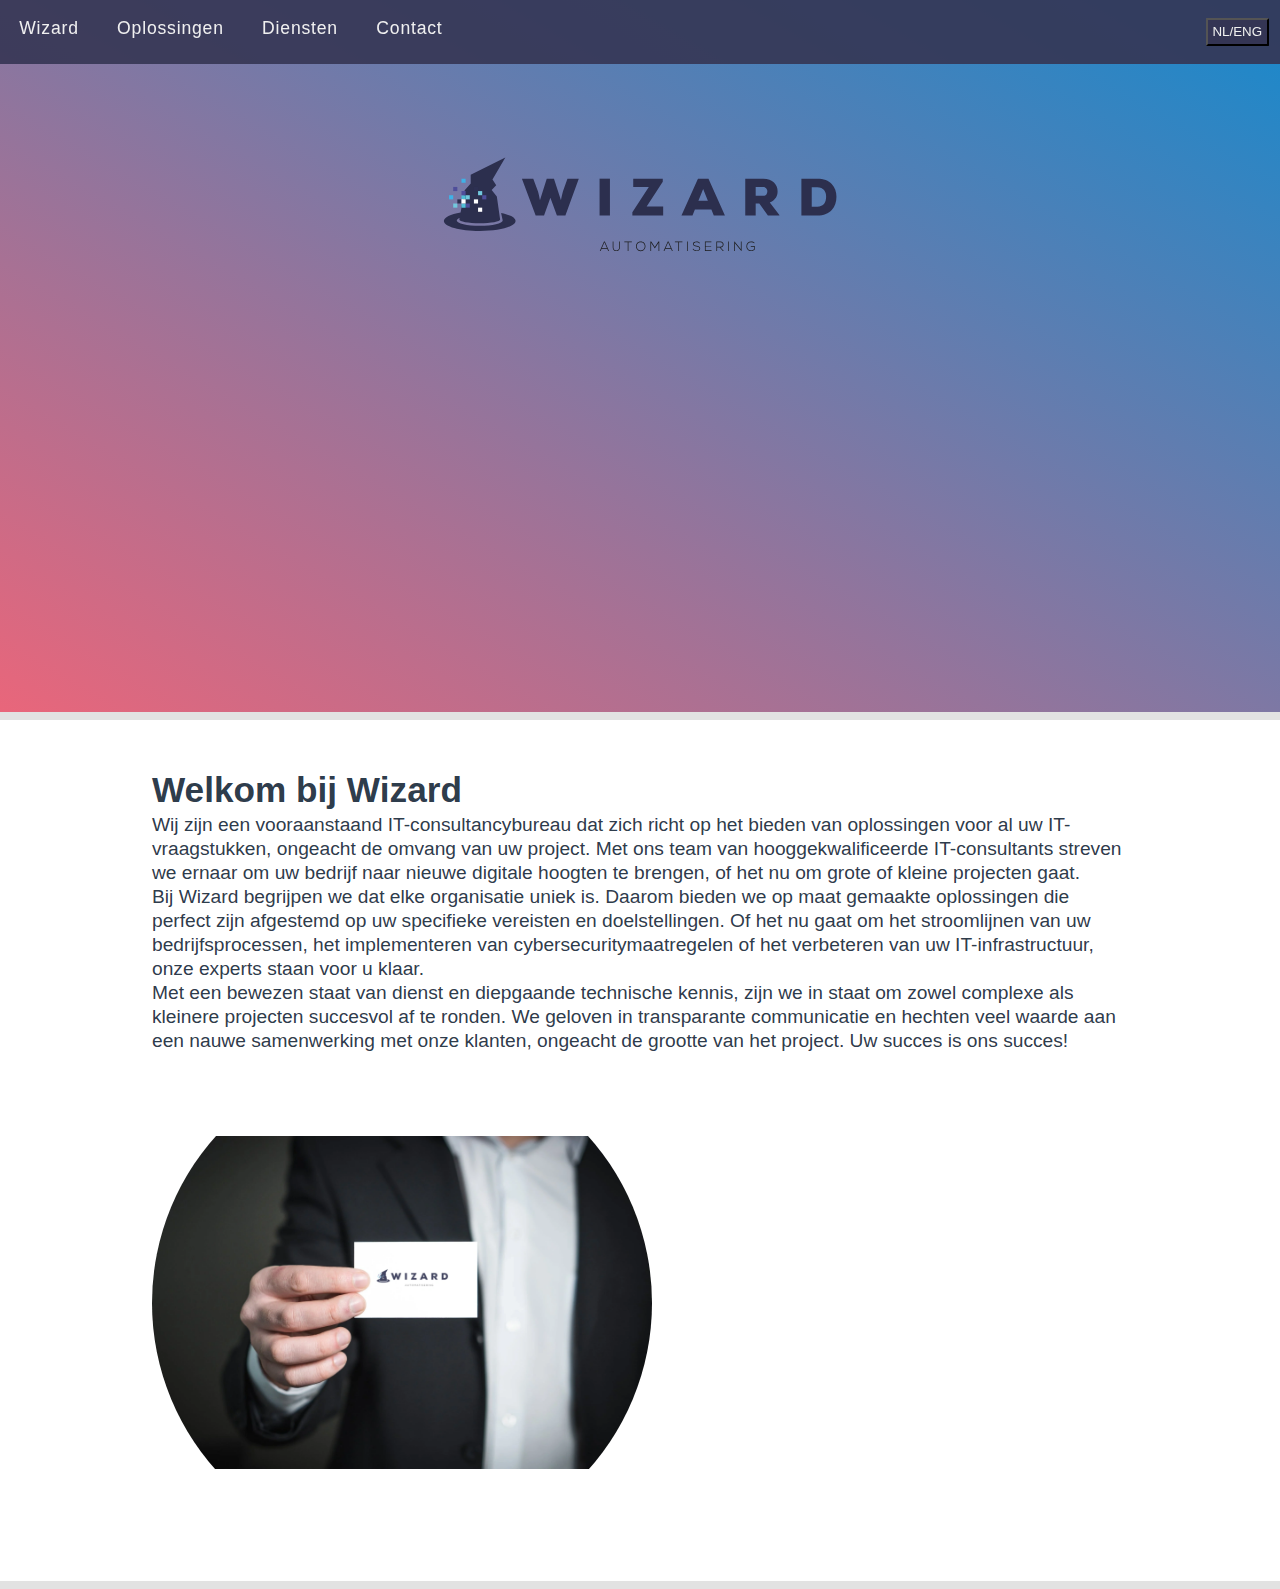
==== index.html @ e083d54c "hide contact form on submit" ====
<!DOCTYPE html>
<html lang="en">
  <head>
    <meta charset="UTF-8">
    <meta name="viewport" content="width=device-width, initial-scale=1.0, viewport-fit=cover"> 
    <meta http-equiv="X-UA-Compatible" content="ie=edge">
    <title>Wizard</title>
  	<link rel="icon" type="image/x-icon" href="/img/WIZARD-ICON.png">
    <link rel="stylesheet" href="css/style.css">
    <script src="js/main.js"></script> 
  </head>
  <body>
  <nav  class="navbar">
    <ul>
      <li><a aria-label="Home page" class="navbar__item" href="index.html">Wizard</a><div class="dot"></div></li>
      <li><a aria-label="Wat voor oplossingen" class="navbar__item" href="pages/oplossingen.html">Oplossingen</a><div class="dot"></div></li>
      <li><a aria-label="Leer over onze diensten" class="navbar__item" href="pages/diensten.html">Diensten</a><div class="dot"></div></li>
      <li><a aria-label="neem contact op" class="navbar__item contact__button">Contact</a><div class="dot"></div></li>

      <li class="float-right"><button id="changeLanguage" tabindex=0 aria-label="Change language" class="navbar__button" role="interaction" onclick="changeLanguage()" title="Language toggle">NL/ENG</button></li>
    </ul>
  </nav>
  <section class="section--banner">
    <figure class="main-logo">
      <img src="img/WIZARD-LOGO-LAAG.svg" alt="Wizard logo">
    </figure>
  </section>
  <section class="section--article">
    <article>
      <h1>Welkom bij Wizard</h1>
      <p>Wij zijn een vooraanstaand IT-consultancybureau dat zich richt op het bieden van oplossingen voor al uw IT-vraagstukken, ongeacht de omvang van uw project. Met ons team van hooggekwalificeerde IT-consultants streven we ernaar om uw bedrijf naar nieuwe digitale hoogten te brengen, of het nu om grote of kleine projecten gaat.</p>
      <p>Bij Wizard begrijpen we dat elke organisatie uniek is. Daarom bieden we op maat gemaakte oplossingen die perfect zijn afgestemd op uw specifieke vereisten en doelstellingen. Of het nu gaat om het stroomlijnen van uw bedrijfsprocessen, het implementeren van  cybersecuritymaatregelen of het verbeteren van uw IT-infrastructuur, onze experts staan voor u klaar.</p>
      <p>Met een bewezen staat van dienst en diepgaande technische kennis, zijn we in staat om zowel complexe als kleinere projecten succesvol af te ronden. We geloven in transparante communicatie en hechten veel waarde aan een nauwe samenwerking met onze klanten, ongeacht de grootte van het project. Uw succes is ons succes!
      </p>
      <figure class="article-img">
        <img src="img/WIZARD-CARD.webp" alt="Wizard buisyness card">
      </figure>
    </article>
  </section>
  <div class="contact-container">
    <button class="contact-close-button"onclick="hideContact()">X</button>
    <form id="contact-form" >
      <label for="name">Naam</label>
      <input type="text" id="name" name="name" placeholder="Uw naam...">
  
      <label for="email">Email</label>
      <input type="email" id="email" name="email" placeholder="Uw e-mailadres..">
  
      <label for="subject">Vraag / Bericht</label>
      <textarea id="subject" name="subject" placeholder="Stuur ons een bericht.."></textarea>
  
      <input type="submit" value="Submit">
    </form>
  </div>
  </body>
</html>
---- css/style.css ----
* {
	font-family:'Gill Sans', 'Gill Sans MT', Calibri, 'Trebuchet MS', sans-serif;
    box-sizing: border-box;
	margin: 0;
	padding: 0;
}

html{
    font-size: 62,5%;
}

:root{
    --charcoal: rgba(53, 53, 53, 1);
    --dark-blue: rgba(53, 53, 83, 0.9);
    --button: rgba(53, 53, 83, 1);
    --platinum: #F0F0F0;
    --text-color: rgba(17, 34, 51, 0.9);
	--green-blue-crayola: rgba(0, 141, 213, 1);
	--orange: rgba(228, 87, 46, 1);
	--rose: rgba(245, 100, 118, 1);
	--bg-color: rgba(226, 226, 226, 1);
}

h1{
	font-size: 2.2rem;
	font-weight: 700;
	line-height: 2.8rem;
	color: var(--text-color);
}

p{
	font-size: 1.2rem;
	font-weight: 100;
	line-height: 1.5rem;
	color: var(--text-color);
}

section{
	padding: 1.5rem 10vw 0 10vw;
	min-height: 80vh;
	border-bottom: 0.5rem solid var(--bg-color);
}

article{
	margin: 1.5rem;
}

/* Navigation */
.navbar {
	position: fixed;
	width: 100%;
	font-size: 1.1rem;
	overflow: hidden;
	background-color: var(--dark-blue);
}

.navbar .float-right {
	float: right;
}

.navbar li {
	list-style-type: none;
	margin: 1.1rem 0.7rem;
	float: left;
	transition-duration: 100ms;
}

.navbar li a {
	letter-spacing: 0.05rem;
	padding: 1.1rem 0.5rem;
	text-decoration: none;
	color: var(--platinum);
	font-weight: 400;
	cursor: pointer;
}

.navbar button{
	padding: 0.3rem;
	text-align: center;
	text-decoration: none;
	color: var(--platinum);
	background-color: var(--dark-blue);
	border-radius: 0.1em;
	position: relative;
	overflow: hidden;
	cursor: pointer;
}

.navbar	button:hover{
	color: var(--text-color);
	background-color: var(--platinum);
	transition-duration: 200ms;
}

.dot{
	padding-top: 3px;
	position: relative;
	left: calc(50% - 3px);
	pointer-events: none
}

.dot::after{
	content: "";
	width: 6px;
	height: 6px;
	background-color: var(--bg-color);
	box-shadow: 1px 1px 10px var(--platinum);
	position: absolute;
	border-radius: 50%;
	transition-duration: 100ms;
	opacity: 0;
}

.navbar li:not(:last-child):hover{
	transform: translateY(-0.2rem);
	transition-duration: 100ms;
}
.navbar li:hover > .dot::after{
	opacity: 1;
	transition-duration: 200ms;
}


/* Sections */
/* Banner */
.section--banner {
	background: linear-gradient(30.11deg, var(--orange), var(--rose), var(--green-blue-crayola), var(--platinum));
	background-size: 350% 350%;
	animation: gradient 19.88s ease infinite;
}

.main-logo img {
  display: block;
  margin-left: auto;
  margin-right: auto;
  width: 50%;
}

/* Article with logo */
.section--article{
	display: grid;
	grid-template-columns: repeat(auto-fit, minmax(350px, 1fr));
}


.article-img img{
	object-fit: contain;
	width: 500px;
	height: 500px;
	border-radius: 50%;
}

@keyframes gradient {
	0% {
		background-position: 0% 50%;
	}
	50% {
		background-position: 100% 50%;
	}
	100% {
		background-position: 0% 50%;
	}
}

/* Contact Form */
.contact-container{
	display: none;
	position: fixed;
	top: 50%;
	left: 50%;
	transform: translate(-50%, -50%);
	max-width: 25rem;
	background-color: var(--platinum);
	box-shadow: 1px 1px 5px var(--dark-blue);
}

.contact-close-button{
	float: right;
	margin: 0.3rem;
	padding: 0.6rem;
	cursor: pointer;
}

form{
	padding: 1.2rem;
}

input, textarea {
	width: 100%;
	min-height: 2.6rem;
	max-height: 10rem;
	padding: 0.6rem;
	border: 1px solid #ccc;
	border-radius: 4px;
	box-sizing: border-box;
	margin-top: 0.2rem;
	margin-bottom: 1rem;
	resize: vertical;
  }
  
  input[type=submit] {
	color: var(--platinum);
	background-color: var(--dark-blue);
	border: none;
	border-radius: 4px;
	cursor: pointer;
  }
  
  input[type=submit]:hover {
	color: var(--text-color);
	background-color: var(--bg-color);
	border: 1px solid var(--text-color);
	transition-duration: 200ms;
  }

/* Accasability */
a:focus-visible, img:focus-visible, p:focus-visible, input:focus-visible, select:focus-visible, button:focus-visible, h2:focus-visible, textarea:focus-visible{
    border: 3px solid white;
}

/* Responsive */
@media only screen and (max-width: 600px) {
	.main-logo img {
		width: 90%;
	}
}
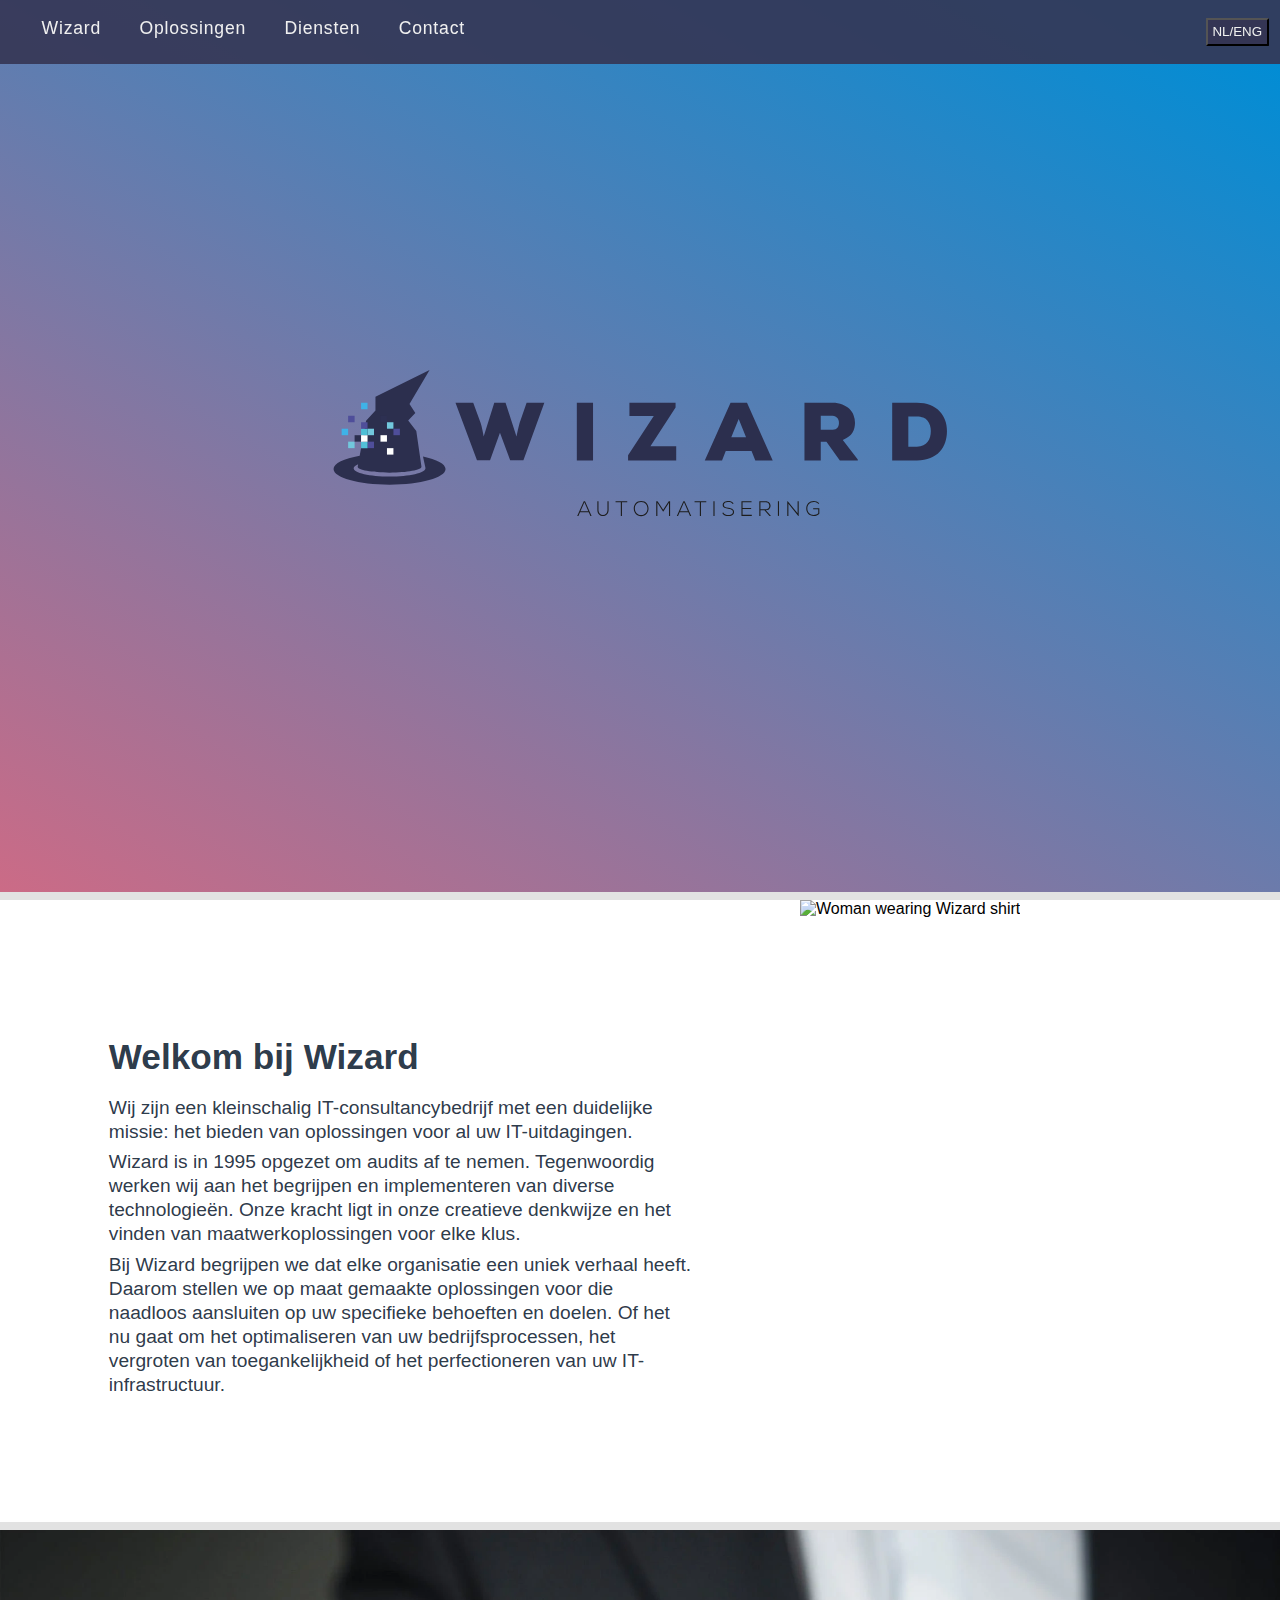
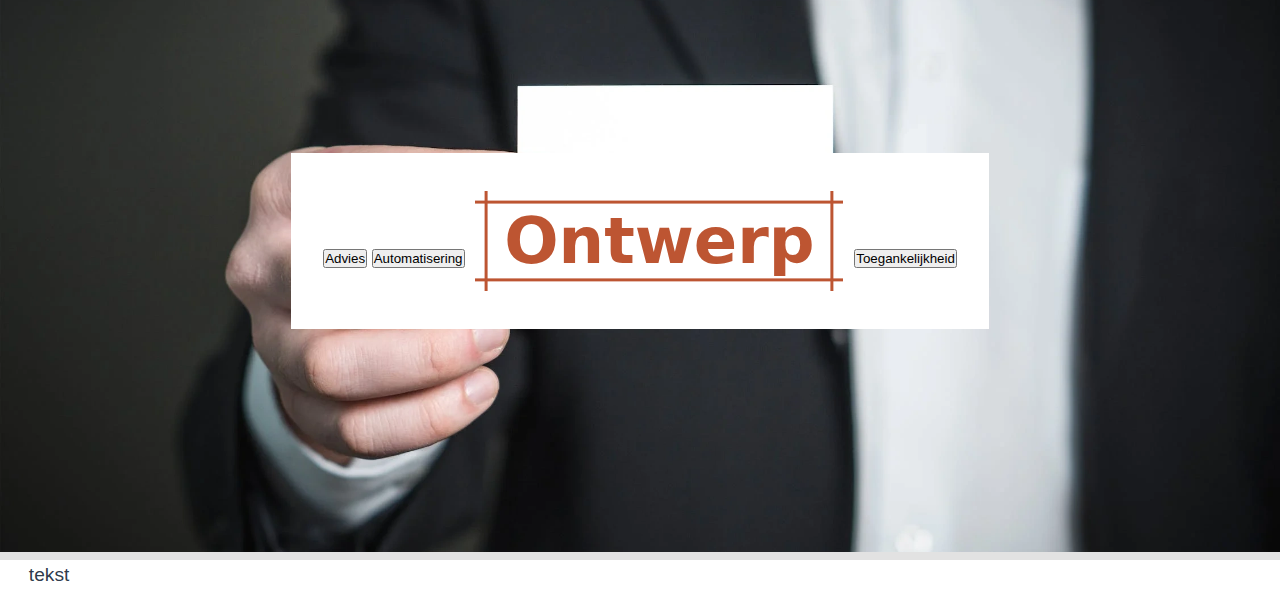
==== commit d78cb0a8: "new img, classes cleanup, css cleanup." ====
--- a/index.html
+++ b/index.html
@@ -7,11 +7,16 @@
     <title>Wizard</title>
   	<link rel="icon" type="image/x-icon" href="/img/WIZARD-ICON.png">
     <link rel="stylesheet" href="css/style.css">
+    <link rel="stylesheet" href="css/contact.css">
+    <link rel="stylesheet" href="css/navbar.css">
+    <link rel="stylesheet" href="css/buttons.css">
     <script src="js/main.js"></script> 
   </head>
   <body>
+
   <nav  class="navbar">
     <ul>
+      <li><a aria-label="Menu" class="navbar__item menu__button">Menu</a></li>
       <li><a aria-label="Home page" class="navbar__item" href="index.html">Wizard</a><div class="dot"></div></li>
       <li><a aria-label="Wat voor oplossingen" class="navbar__item" href="pages/oplossingen.html">Oplossingen</a><div class="dot"></div></li>
       <li><a aria-label="Leer over onze diensten" class="navbar__item" href="pages/diensten.html">Diensten</a><div class="dot"></div></li>
@@ -20,37 +25,52 @@
       <li class="float-right"><button id="changeLanguage" tabindex=0 aria-label="Change language" class="navbar__button" role="interaction" onclick="changeLanguage()" title="Language toggle">NL/ENG</button></li>
     </ul>
   </nav>
-  <section class="section--banner">
-    <figure class="main-logo">
+
+  <section class="section__banner">
+    <figure class="banner__logo">
       <img src="img/WIZARD-LOGO-LAAG.svg" alt="Wizard logo">
     </figure>
   </section>
-  <section class="section--article">
-    <article>
+
+  <section class="section__welcome">
+    <article id="art-1">
       <h1>Welkom bij Wizard</h1>
-      <p>Wij zijn een vooraanstaand IT-consultancybureau dat zich richt op het bieden van oplossingen voor al uw IT-vraagstukken, ongeacht de omvang van uw project. Met ons team van hooggekwalificeerde IT-consultants streven we ernaar om uw bedrijf naar nieuwe digitale hoogten te brengen, of het nu om grote of kleine projecten gaat.</p>
-      <p>Bij Wizard begrijpen we dat elke organisatie uniek is. Daarom bieden we op maat gemaakte oplossingen die perfect zijn afgestemd op uw specifieke vereisten en doelstellingen. Of het nu gaat om het stroomlijnen van uw bedrijfsprocessen, het implementeren van  cybersecuritymaatregelen of het verbeteren van uw IT-infrastructuur, onze experts staan voor u klaar.</p>
-      <p>Met een bewezen staat van dienst en diepgaande technische kennis, zijn we in staat om zowel complexe als kleinere projecten succesvol af te ronden. We geloven in transparante communicatie en hechten veel waarde aan een nauwe samenwerking met onze klanten, ongeacht de grootte van het project. Uw succes is ons succes!
-      </p>
-      <figure class="article-img">
-        <img src="img/WIZARD-CARD.webp" alt="Wizard buisyness card">
-      </figure>
+      <p>Wij zijn een kleinschalig IT-consultancybedrijf met een duidelijke missie: het bieden van oplossingen voor al uw IT-uitdagingen.</p>
+      <p> Wizard is in 1995 opgezet om audits af te nemen. Tegenwoordig werken wij aan het begrijpen en implementeren van diverse technologieën. Onze kracht ligt in onze creatieve denkwijze en het vinden van maatwerkoplossingen voor elke klus.</p>
+
+      <p>Bij Wizard begrijpen we dat elke organisatie een uniek verhaal heeft. Daarom stellen we op maat gemaakte oplossingen voor die naadloos aansluiten op uw specifieke behoeften en doelen. Of het nu gaat om het optimaliseren van uw bedrijfsprocessen, het vergroten van toegankelijkheid of het perfectioneren van uw IT-infrastructuur.</p>
     </article>
+    <figure class="article__img .float-right">
+      <img src="img/WIZARD-SHIRT.webp" alt="Woman wearing Wizard shirt">
+    </figure>
   </section>
-  <div class="contact-container">
-    <button class="contact-close-button"onclick="hideContact()">X</button>
-    <form id="contact-form" >
+
+  <section class="section__buttons">
+    <div>
+      <button>Advies</button>
+      <button>Automatisering</button>
+      <button class="button__design">Ontwerp</button>
+      <button>Toegankelijkheid</button>
+    </div>
+  </section>
+
+  <footer>
+    <p>tekst</p>
+  </footer>
+
+  <!-- popover container -->
+  <div class="contact__container">
+    <button class="button-contact-close"onclick="hideContact()">X</button>
+    <form id="contact__form" >
       <label for="name">Naam</label>
-      <input type="text" id="name" name="name" placeholder="Uw naam...">
-  
+      <input type="text" id="name" name="name" placeholder="Uw naam..">
       <label for="email">Email</label>
       <input type="email" id="email" name="email" placeholder="Uw e-mailadres..">
-  
       <label for="subject">Vraag / Bericht</label>
       <textarea id="subject" name="subject" placeholder="Stuur ons een bericht.."></textarea>
-  
       <input type="submit" value="Submit">
     </form>
   </div>
+
   </body>
 </html>
--- a/css/style.css
+++ b/css/style.css
@@ -22,6 +22,7 @@
 }
 
 h1{
+	margin: 0.8rem 1.8rem;
 	font-size: 2.2rem;
 	font-weight: 700;
 	line-height: 2.8rem;
@@ -29,6 +30,7 @@
 }
 
 p{
+	margin: 0.2rem 1.8rem;
 	font-size: 1.2rem;
 	font-weight: 100;
 	line-height: 1.5rem;
@@ -36,118 +38,68 @@
 }
 
 section{
-	padding: 1.5rem 10vw 0 10vw;
-	min-height: 80vh;
+	min-height: 70vh;
 	border-bottom: 0.5rem solid var(--bg-color);
 }
 
 article{
-	margin: 1.5rem;
+	margin: 2rem 0;
+	display: flex;
+	flex-direction: column;
+	justify-content: center;
+	min-width: 20rem;
+	max-width: 40rem;
+	margin-left: auto;
+	margin-right: auto;
 }
 
-/* Navigation */
-.navbar {
-	position: fixed;
-	width: 100%;
-	font-size: 1.1rem;
-	overflow: hidden;
-	background-color: var(--dark-blue);
-}
+/* Sections */
 
-.navbar .float-right {
-	float: right;
-}
-
-.navbar li {
-	list-style-type: none;
-	margin: 1.1rem 0.7rem;
-	float: left;
-	transition-duration: 100ms;
-}
-
-.navbar li a {
-	letter-spacing: 0.05rem;
-	padding: 1.1rem 0.5rem;
-	text-decoration: none;
-	color: var(--platinum);
-	font-weight: 400;
-	cursor: pointer;
-}
-
-.navbar button{
-	padding: 0.3rem;
-	text-align: center;
-	text-decoration: none;
-	color: var(--platinum);
-	background-color: var(--dark-blue);
-	border-radius: 0.1em;
-	position: relative;
-	overflow: hidden;
-	cursor: pointer;
-}
-
-.navbar	button:hover{
-	color: var(--text-color);
-	background-color: var(--platinum);
-	transition-duration: 200ms;
-}
-
-.dot{
-	padding-top: 3px;
-	position: relative;
-	left: calc(50% - 3px);
-	pointer-events: none
-}
-
-.dot::after{
-	content: "";
-	width: 6px;
-	height: 6px;
-	background-color: var(--bg-color);
-	box-shadow: 1px 1px 10px var(--platinum);
-	position: absolute;
-	border-radius: 50%;
-	transition-duration: 100ms;
-	opacity: 0;
-}
-
-.navbar li:not(:last-child):hover{
-	transform: translateY(-0.2rem);
-	transition-duration: 100ms;
-}
-.navbar li:hover > .dot::after{
-	opacity: 1;
-	transition-duration: 200ms;
-}
-
-
-/* Sections */
 /* Banner */
-.section--banner {
+.section__banner {
+	height: 100vh;
 	background: linear-gradient(30.11deg, var(--orange), var(--rose), var(--green-blue-crayola), var(--platinum));
 	background-size: 350% 350%;
 	animation: gradient 19.88s ease infinite;
+	display: grid;
+	place-items: center;
 }
 
-.main-logo img {
-  display: block;
-  margin-left: auto;
-  margin-right: auto;
-  width: 50%;
+.banner__logo img {
+	width: 100%;
+	max-width: 50rem;
 }
 
-/* Article with logo */
-.section--article{
-	display: grid;
-	grid-template-columns: repeat(auto-fit, minmax(350px, 1fr));
+/* Welcome article */
+.section__welcome{
+	display: flex;
+    flex-wrap: wrap;
+	justify-content: center;
 }
 
+.article__img{
+	flex: 1 1 22rem;
+	max-width: 30rem;
+}
 
-.article-img img{
-	object-fit: contain;
-	width: 500px;
-	height: 500px;
-	border-radius: 50%;
+.article__img img{
+	width: 100%;
+	height: 100%;
+}
+
+/* Buttons article */
+.section__buttons{
+	background-image: url("../img/WIZARD-CARD.webp");
+	background-position: center;
+	background-repeat: no-repeat;
+	background-size: cover;
+	display: grid;
+    place-items: center;
+}
+
+.section__buttons div{
+	padding: 2rem;
+	background-color: white;
 }
 
 @keyframes gradient {
@@ -162,65 +114,7 @@
 	}
 }
 
-/* Contact Form */
-.contact-container{
-	display: none;
-	position: fixed;
-	top: 50%;
-	left: 50%;
-	transform: translate(-50%, -50%);
-	max-width: 25rem;
-	background-color: var(--platinum);
-	box-shadow: 1px 1px 5px var(--dark-blue);
-}
-
-.contact-close-button{
-	float: right;
-	margin: 0.3rem;
-	padding: 0.6rem;
-	cursor: pointer;
-}
-
-form{
-	padding: 1.2rem;
-}
-
-input, textarea {
-	width: 100%;
-	min-height: 2.6rem;
-	max-height: 10rem;
-	padding: 0.6rem;
-	border: 1px solid #ccc;
-	border-radius: 4px;
-	box-sizing: border-box;
-	margin-top: 0.2rem;
-	margin-bottom: 1rem;
-	resize: vertical;
-  }
-  
-  input[type=submit] {
-	color: var(--platinum);
-	background-color: var(--dark-blue);
-	border: none;
-	border-radius: 4px;
-	cursor: pointer;
-  }
-  
-  input[type=submit]:hover {
-	color: var(--text-color);
-	background-color: var(--bg-color);
-	border: 1px solid var(--text-color);
-	transition-duration: 200ms;
-  }
-
 /* Accasability */
 a:focus-visible, img:focus-visible, p:focus-visible, input:focus-visible, select:focus-visible, button:focus-visible, h2:focus-visible, textarea:focus-visible{
     border: 3px solid white;
-}
-
-/* Responsive */
-@media only screen and (max-width: 600px) {
-	.main-logo img {
-		width: 90%;
-	}
 }--- a/css/contact.css
+++ b/css/contact.css
@@ -0,0 +1,51 @@
+/* Contact Form */
+.contact__container{
+	display: none;
+	position: fixed;
+	top: 50%;
+	left: 50%;
+	transform: translate(-50%, -50%);
+    width: 100%;
+	max-width: 25rem;
+	background-color: var(--platinum);
+	box-shadow: 1px 1px 5px var(--dark-blue);
+}
+
+.button-contact-close{
+	float: right;
+	margin: 0.3rem;
+	padding: 0.6rem;
+	cursor: pointer;
+}
+
+form{
+	padding: 1.2rem;
+}
+
+input, textarea {
+	width: 100%;
+	min-height: 2.6rem;
+	max-height: 10rem;
+	padding: 0.6rem;
+	border: 1px solid #ccc;
+	border-radius: 4px;
+	box-sizing: border-box;
+	margin-top: 0.2rem;
+	margin-bottom: 1rem;
+	resize: vertical;
+  }
+  
+  input[type=submit] {
+	color: var(--platinum);
+	background-color: var(--dark-blue);
+	border: none;
+	border-radius: 4px;
+	cursor: pointer;
+  }
+  
+  input[type=submit]:hover {
+	color: var(--text-color);
+	background-color: var(--bg-color);
+	border: 1px solid var(--text-color);
+	transition-duration: 200ms;
+  }--- a/css/navbar.css
+++ b/css/navbar.css
@@ -0,0 +1,77 @@
+.navbar {
+	position: fixed;
+	width: 100%;
+	font-size: 1.1rem;
+	overflow: hidden;
+	background-color: var(--dark-blue);
+}
+
+.navbar .float-right {
+	float: right;
+}
+
+.navbar li {
+	list-style-type: none;
+	margin: 1.1rem 0.7rem;
+	float: left;
+	transition-duration: 100ms;
+}
+
+.navbar li a {
+	letter-spacing: 0.05rem;
+	padding: 1.1rem 0.5rem;
+	text-decoration: none;
+	color: var(--platinum);
+	font-weight: 400;
+	cursor: pointer;
+}
+
+.navbar .menu__button{
+    display: none;
+}
+
+.navbar button{
+	padding: 0.3rem;
+	text-align: center;
+	text-decoration: none;
+	color: var(--platinum);
+	background-color: var(--dark-blue);
+	border-radius: 0.1em;
+	position: relative;
+	overflow: hidden;
+	cursor: pointer;
+}
+
+.navbar	button:hover{
+	color: var(--text-color);
+	background-color: var(--platinum);
+	transition-duration: 200ms;
+}
+
+.dot{
+	padding-top: 3px;
+	position: relative;
+	left: calc(50% - 3px);
+	pointer-events: none
+}
+
+.dot::after{
+	content: "";
+	width: 6px;
+	height: 6px;
+	background-color: var(--bg-color);
+	box-shadow: 1px 1px 10px var(--platinum);
+	position: absolute;
+	border-radius: 50%;
+	transition-duration: 100ms;
+	opacity: 0;
+}
+
+.navbar li:not(:last-child):hover{
+	transform: translateY(-0.2rem);
+	transition-duration: 100ms;
+}
+.navbar li:hover > .dot::after{
+	opacity: 1;
+	transition-duration: 200ms;
+}--- a/css/buttons.css
+++ b/css/buttons.css
@@ -0,0 +1,35 @@
+.button__design {
+    --b: 3px;   /* border thickness */
+    --s: .15em; /* size of the corner */
+    --c: #BD5532;
+    padding: calc(.05em + var(--s)) calc(.3em + var(--s));
+    color: var(--c);
+    --_p: var(--s);
+    background:
+      conic-gradient(from 90deg at var(--b) var(--b),#0000 90deg,var(--c) 0)
+      var(--_p) var(--_p)/calc(100% - var(--b) - 2*var(--_p)) calc(100% - var(--b) - 2*var(--_p));
+    transition: .3s linear, color 0s, background-color 0s;
+    outline: var(--b) solid #0000;
+    outline-offset: .2em;
+    background-color: white;
+  }
+  
+.button__design:hover, .button__design:focus-visible{
+    --_p: 0px;
+    outline-color: var(--c);
+    outline-offset: .05em;
+}
+
+.button__design:active {
+    background: var(--c);
+    color: #fff;
+}
+
+.button__design {
+    font-family: system-ui, sans-serif;
+    font-weight: bold;
+    font-size: 4rem;
+    cursor: pointer;
+    border: none;
+    margin: .1em;
+  }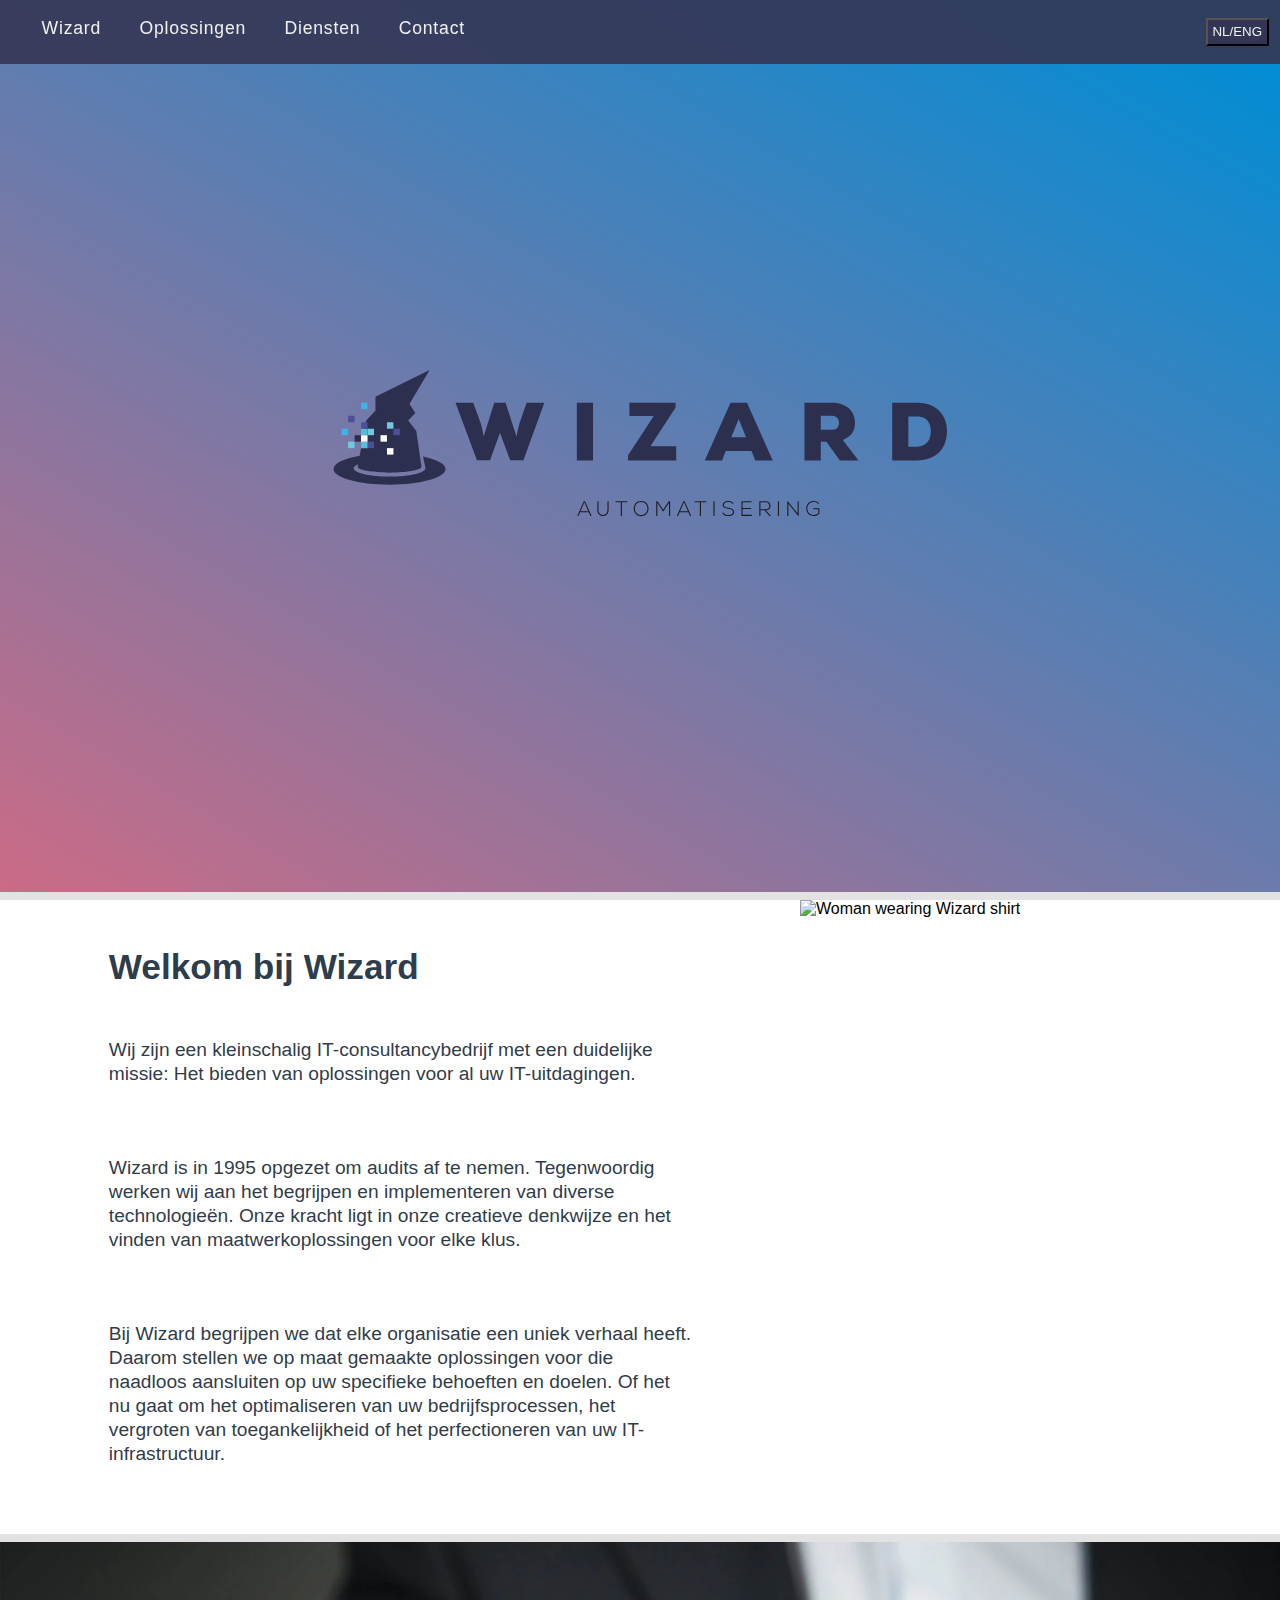
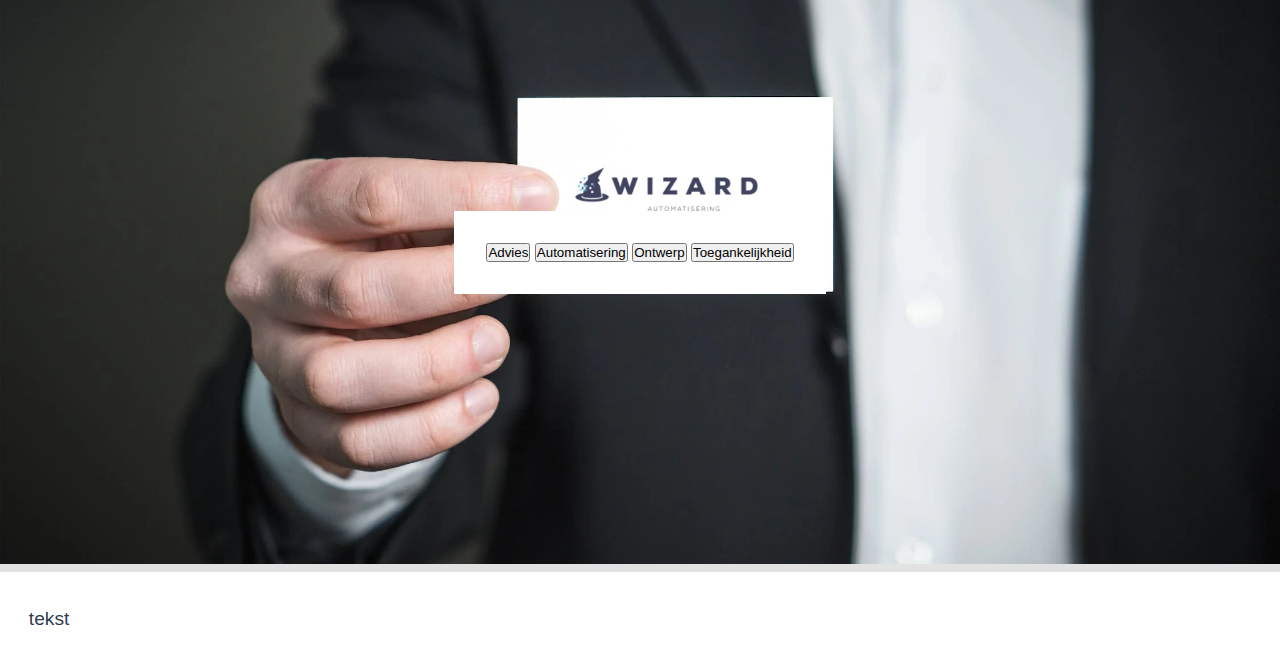
==== commit 9e14b1df: "Language toggle now works!!" ====
--- a/index.html
+++ b/index.html
@@ -1,5 +1,5 @@
 <!DOCTYPE html>
-<html lang="en">
+<html lang="nl">
   <head>
     <meta charset="UTF-8">
     <meta name="viewport" content="width=device-width, initial-scale=1.0, viewport-fit=cover"> 
@@ -9,20 +9,19 @@
     <link rel="stylesheet" href="css/style.css">
     <link rel="stylesheet" href="css/contact.css">
     <link rel="stylesheet" href="css/navbar.css">
-    <link rel="stylesheet" href="css/buttons.css">
     <script src="js/main.js"></script> 
   </head>
   <body>
 
   <nav  class="navbar">
     <ul>
-      <li><a aria-label="Menu" class="navbar__item menu__button">Menu</a></li>
-      <li><a aria-label="Home page" class="navbar__item" href="index.html">Wizard</a><div class="dot"></div></li>
+      <li><a aria-label="Menu" class="menu__button">Menu</a></li>
+      <li><a aria-label="Home page" href="index.html">Wizard</a><div class="dot"></div></li>
       <li><a aria-label="Wat voor oplossingen" class="navbar__item" href="pages/oplossingen.html">Oplossingen</a><div class="dot"></div></li>
       <li><a aria-label="Leer over onze diensten" class="navbar__item" href="pages/diensten.html">Diensten</a><div class="dot"></div></li>
       <li><a aria-label="neem contact op" class="navbar__item contact__button">Contact</a><div class="dot"></div></li>
 
-      <li class="float-right"><button id="changeLanguage" tabindex=0 aria-label="Change language" class="navbar__button" role="interaction" onclick="changeLanguage()" title="Language toggle">NL/ENG</button></li>
+      <li class="float-right"><button id="changeLanguage" tabindex=0 aria-label="Change language" class="navbar__item navbar__button" role="interaction" onclick="toggleLanguage()" title="Language toggle">NL/ENG</button></li>
     </ul>
   </nav>
 
@@ -33,11 +32,10 @@
   </section>
 
   <section class="section__welcome">
-    <article id="art-1">
+    <article class="article__item" id="art1">
       <h1>Welkom bij Wizard</h1>
-      <p>Wij zijn een kleinschalig IT-consultancybedrijf met een duidelijke missie: het bieden van oplossingen voor al uw IT-uitdagingen.</p>
+      <p>Wij zijn een kleinschalig IT-consultancybedrijf met een duidelijke missie: Het bieden van oplossingen voor al uw IT-uitdagingen.</p>
       <p> Wizard is in 1995 opgezet om audits af te nemen. Tegenwoordig werken wij aan het begrijpen en implementeren van diverse technologieën. Onze kracht ligt in onze creatieve denkwijze en het vinden van maatwerkoplossingen voor elke klus.</p>
-
       <p>Bij Wizard begrijpen we dat elke organisatie een uniek verhaal heeft. Daarom stellen we op maat gemaakte oplossingen voor die naadloos aansluiten op uw specifieke behoeften en doelen. Of het nu gaat om het optimaliseren van uw bedrijfsprocessen, het vergroten van toegankelijkheid of het perfectioneren van uw IT-infrastructuur.</p>
     </article>
     <figure class="article__img .float-right">
@@ -47,10 +45,10 @@
 
   <section class="section__buttons">
     <div>
-      <button>Advies</button>
-      <button>Automatisering</button>
-      <button class="button__design">Ontwerp</button>
-      <button>Toegankelijkheid</button>
+      <button aria-label="Contact about advice" class="button__example">Advies</button>
+      <button aria-label="Contact about automatisering" class="button__example">Automatisering</button>
+      <button aria-label="Contact about design" class="button__example">Ontwerp</button>
+      <button aria-label="Contact about accessibility" class="button__example">Toegankelijkheid</button>
     </div>
   </section>
 
@@ -62,12 +60,12 @@
   <div class="contact__container">
     <button class="button-contact-close"onclick="hideContact()">X</button>
     <form id="contact__form" >
-      <label for="name">Naam</label>
-      <input type="text" id="name" name="name" placeholder="Uw naam..">
-      <label for="email">Email</label>
-      <input type="email" id="email" name="email" placeholder="Uw e-mailadres..">
-      <label for="subject">Vraag / Bericht</label>
-      <textarea id="subject" name="subject" placeholder="Stuur ons een bericht.."></textarea>
+      <label class="contact__item" for="name">Naam</label>
+      <input class="contact__item" type="text" id="name" name="name" placeholder="Uw naam..">
+      <label class="contact__item" for="email">Email</label>
+      <input class="contact__item" type="email" id="email" name="email" placeholder="Uw e-mailadres..">
+      <label class="contact__item" for="subject">Vraag / Bericht</label>
+      <textarea class="contact__item" id="subject" name="subject" placeholder="Stuur ons een bericht.."></textarea>
       <input type="submit" value="Submit">
     </form>
   </div>
--- a/css/style.css
+++ b/css/style.css
@@ -30,7 +30,7 @@
 }
 
 p{
-	margin: 0.2rem 1.8rem;
+	margin: 2.2rem 1.8rem;
 	font-size: 1.2rem;
 	font-weight: 100;
 	line-height: 1.5rem;
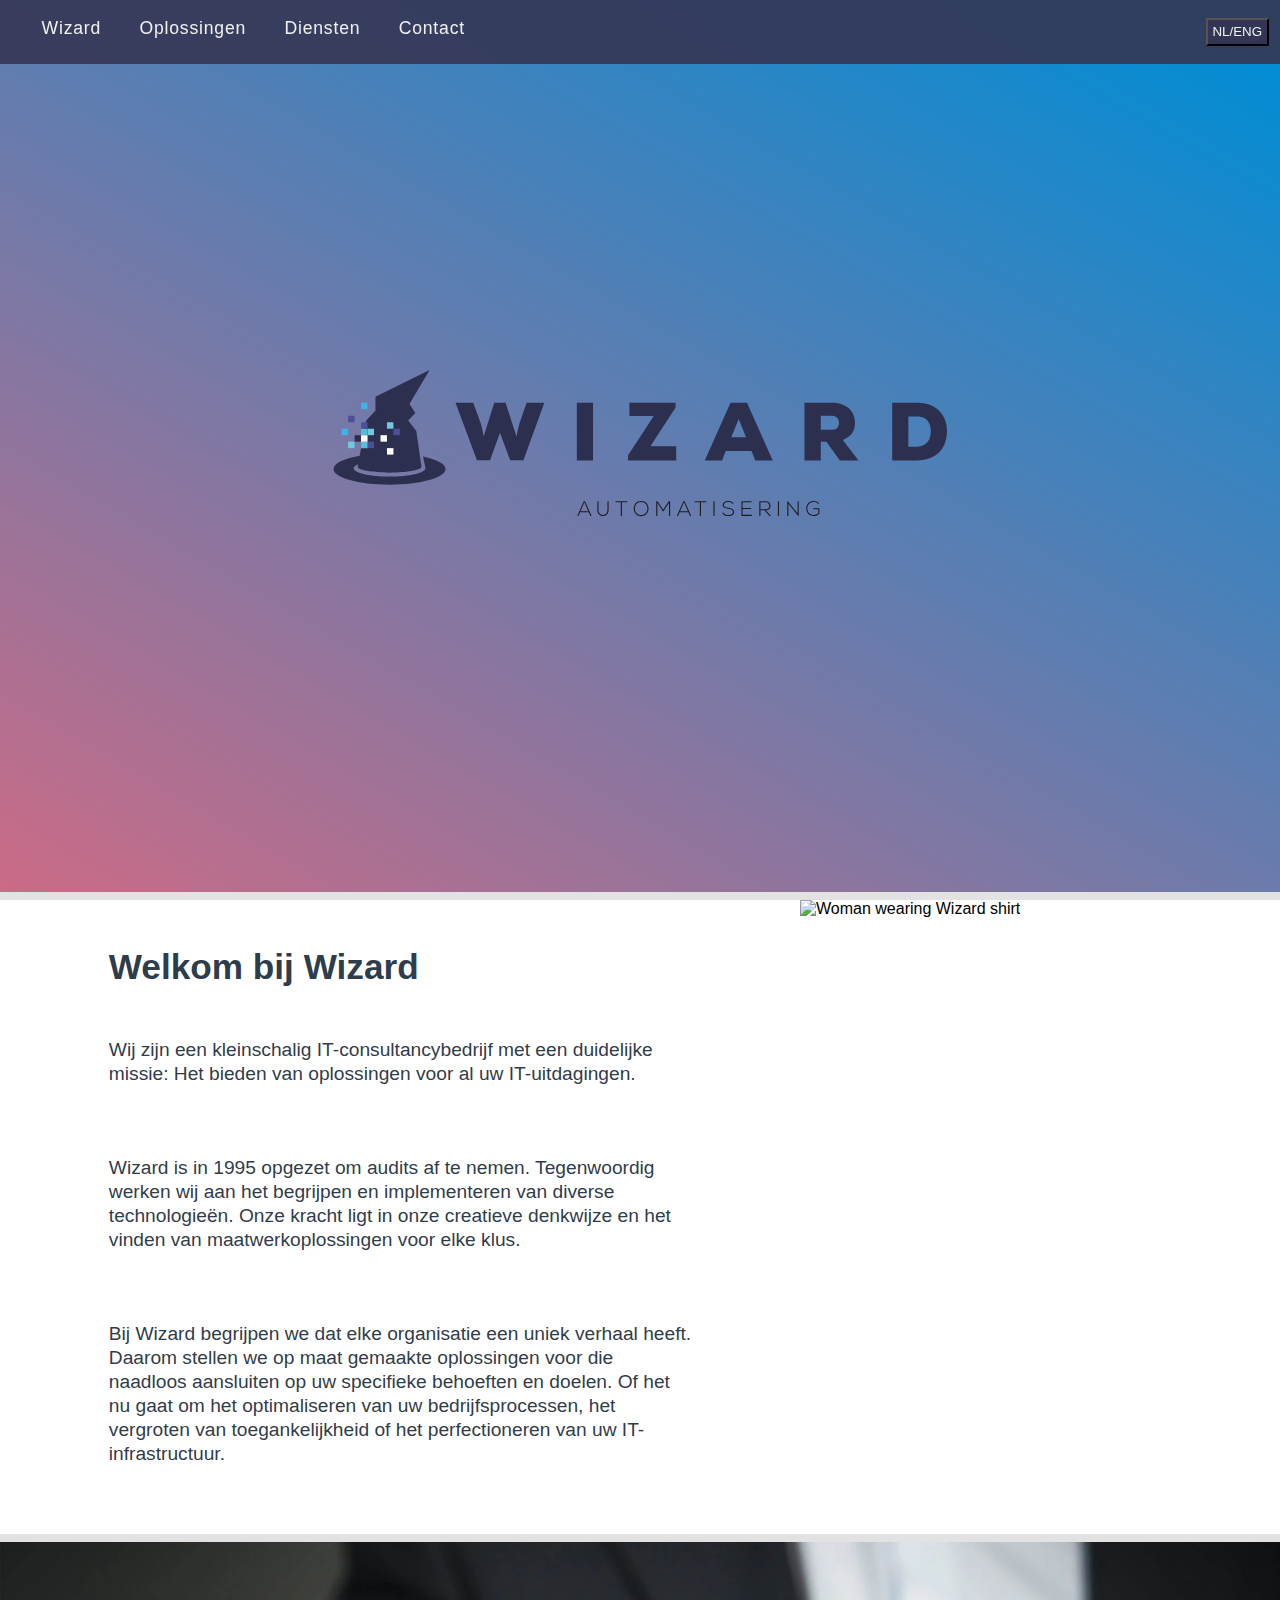
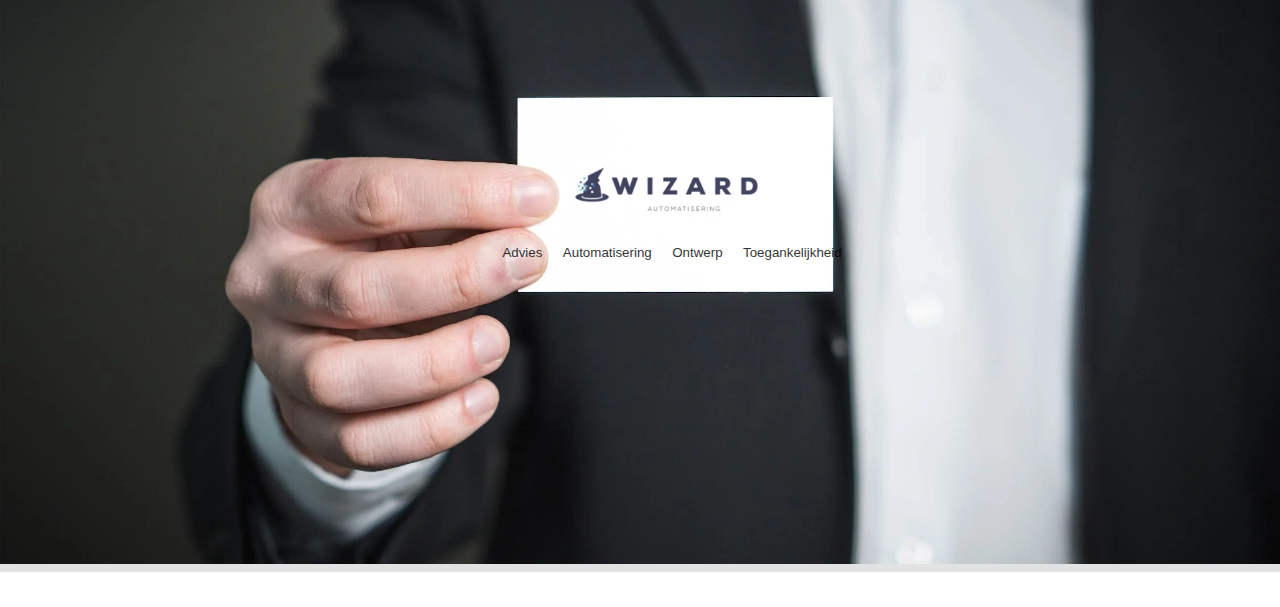
==== commit f54cc2b8: "hotfixes" ====
--- a/index.html
+++ b/index.html
@@ -21,7 +21,7 @@
       <li><a aria-label="Leer over onze diensten" class="navbar__item" href="pages/diensten.html">Diensten</a><div class="dot"></div></li>
       <li><a aria-label="neem contact op" class="navbar__item contact__button">Contact</a><div class="dot"></div></li>
 
-      <li class="float-right"><button id="changeLanguage" tabindex=0 aria-label="Change language" class="navbar__item navbar__button" role="interaction" onclick="toggleLanguage()" title="Language toggle">NL/ENG</button></li>
+      <li class="float-right"><button id="toggleLanguage" tabindex=0 aria-label="Change language" class="navbar__item navbar__button" role="interaction" onclick="toggleLanguage()" title="Language toggle">NL/ENG</button></li>
     </ul>
   </nav>
 
@@ -53,7 +53,7 @@
   </section>
 
   <footer>
-    <p>tekst</p>
+    <p></p>
   </footer>
 
   <!-- popover container -->
--- a/css/style.css
+++ b/css/style.css
@@ -98,8 +98,19 @@
 }
 
 .section__buttons div{
+	margin-left: 4rem;
 	padding: 2rem;
-	background-color: white;
+}
+
+.section__buttons button{
+	padding: 0.5rem;
+	border: none;
+	background-color: rgba(0, 0, 0, 0);
+	opacity: 0.8;
+}
+.section__buttons button:hover{
+	background-color: rgba(0, 0, 0, 0);
+	cursor: pointer;
 }
 
 @keyframes gradient {
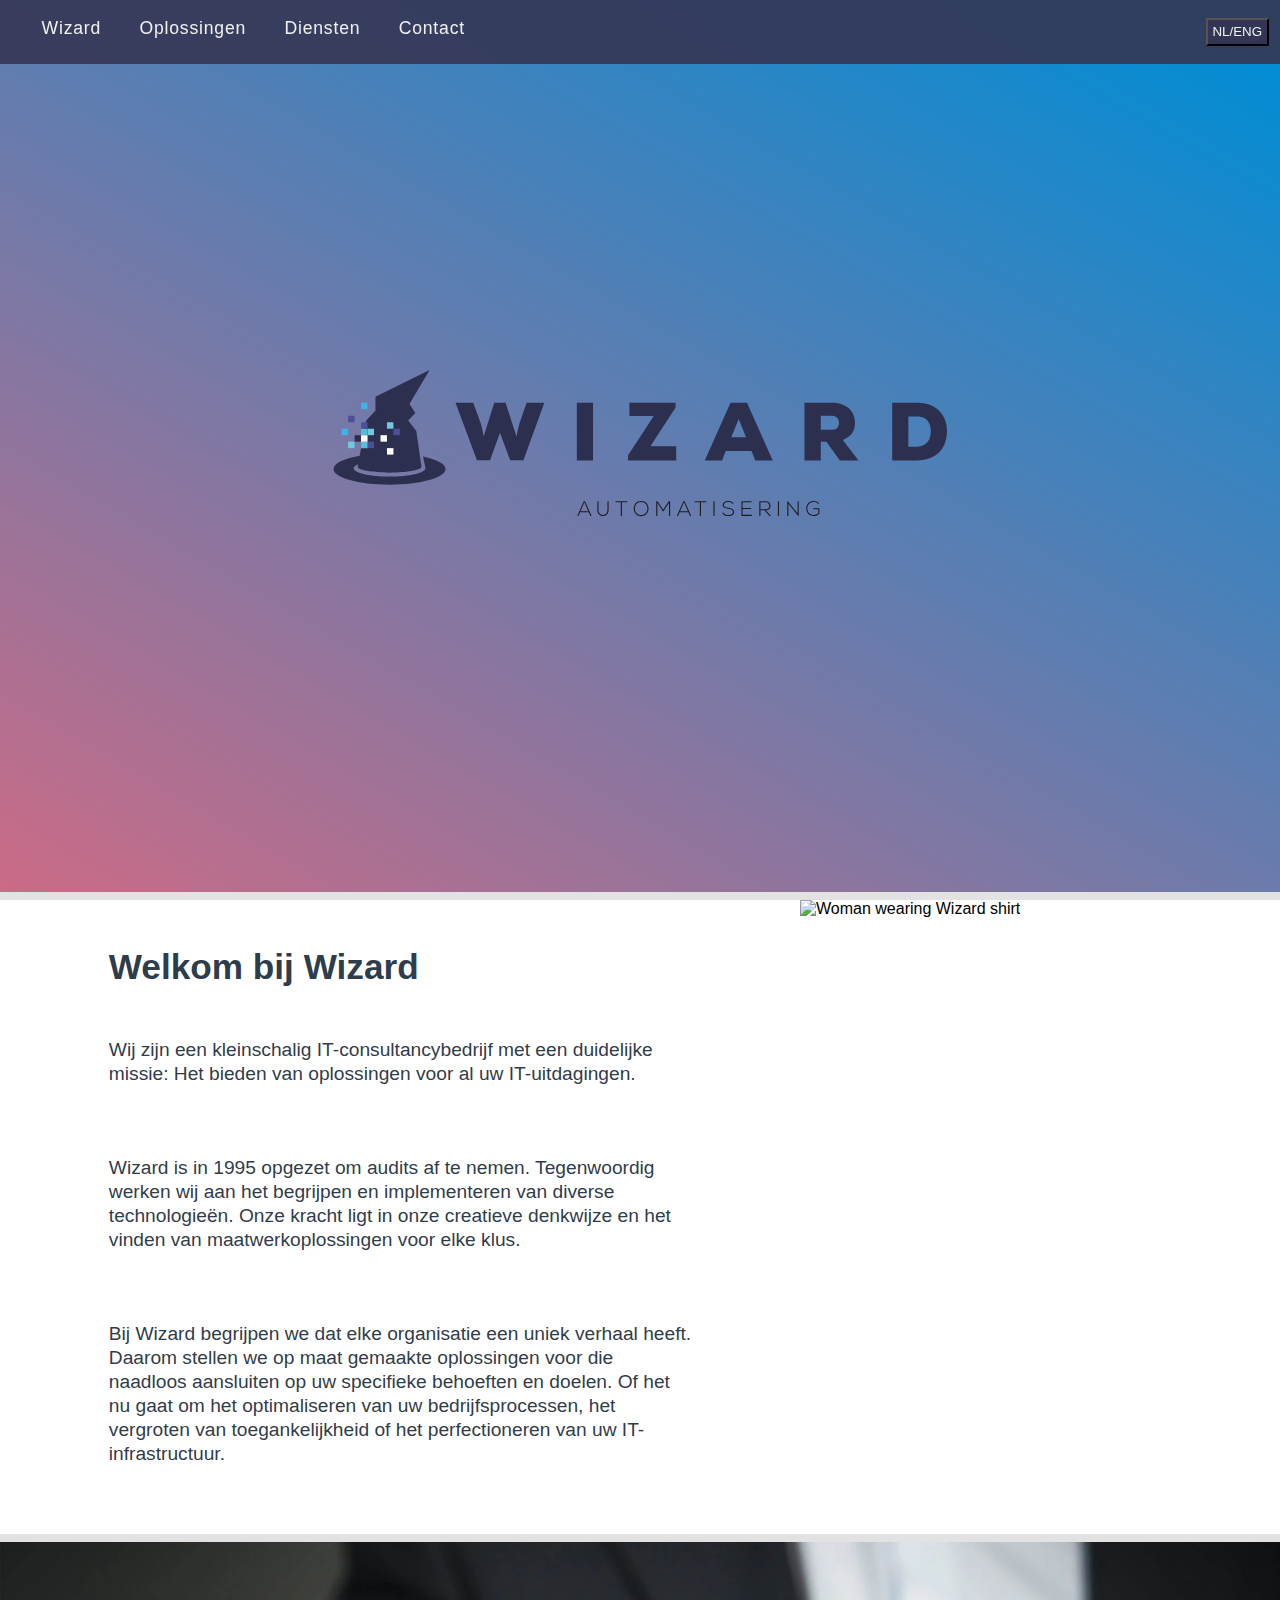
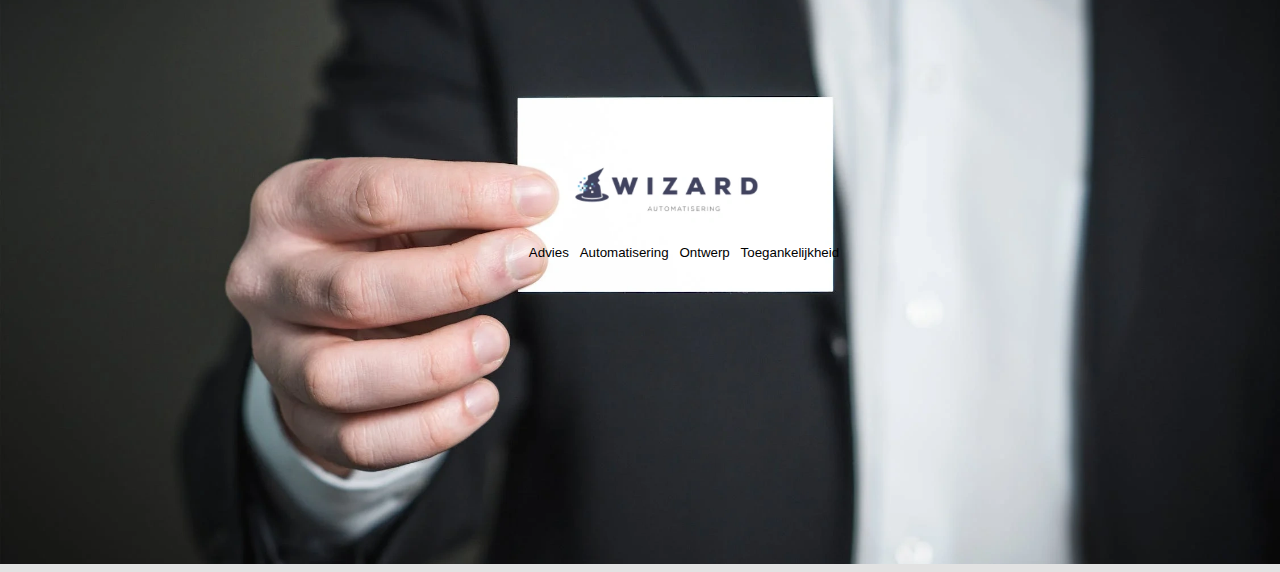
==== commit e73dc74e: "fixed other pages" ====
--- a/index.html
+++ b/index.html
@@ -53,7 +53,7 @@
   </section>
 
   <footer>
-    <p></p>
+
   </footer>
 
   <!-- popover container -->
--- a/css/style.css
+++ b/css/style.css
@@ -98,19 +98,14 @@
 }
 
 .section__buttons div{
-	margin-left: 4rem;
-	padding: 2rem;
+	padding-left: 5.5rem;
 }
 
-.section__buttons button{
-	padding: 0.5rem;
+.section__buttons div button{
+	padding: 0.2rem;
+	cursor: pointer;
+	background: none;
 	border: none;
-	background-color: rgba(0, 0, 0, 0);
-	opacity: 0.8;
-}
-.section__buttons button:hover{
-	background-color: rgba(0, 0, 0, 0);
-	cursor: pointer;
 }
 
 @keyframes gradient {
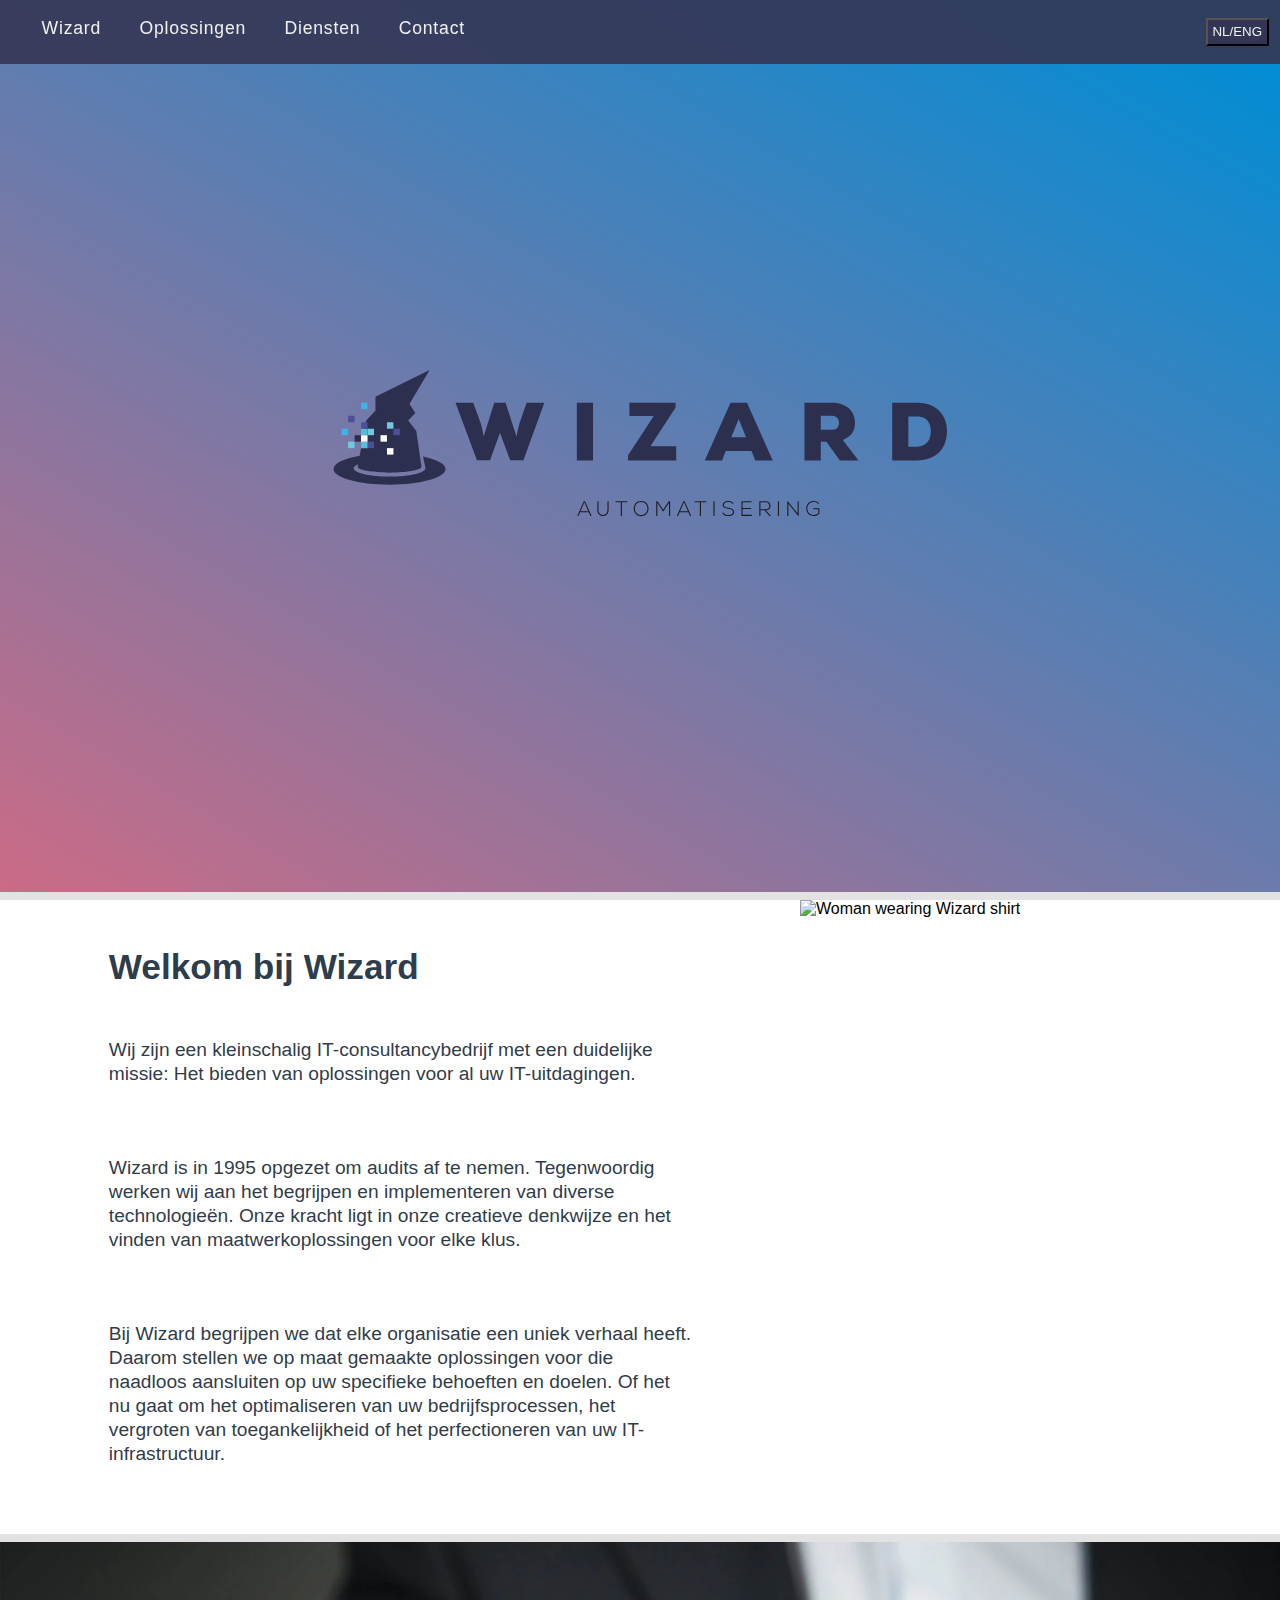
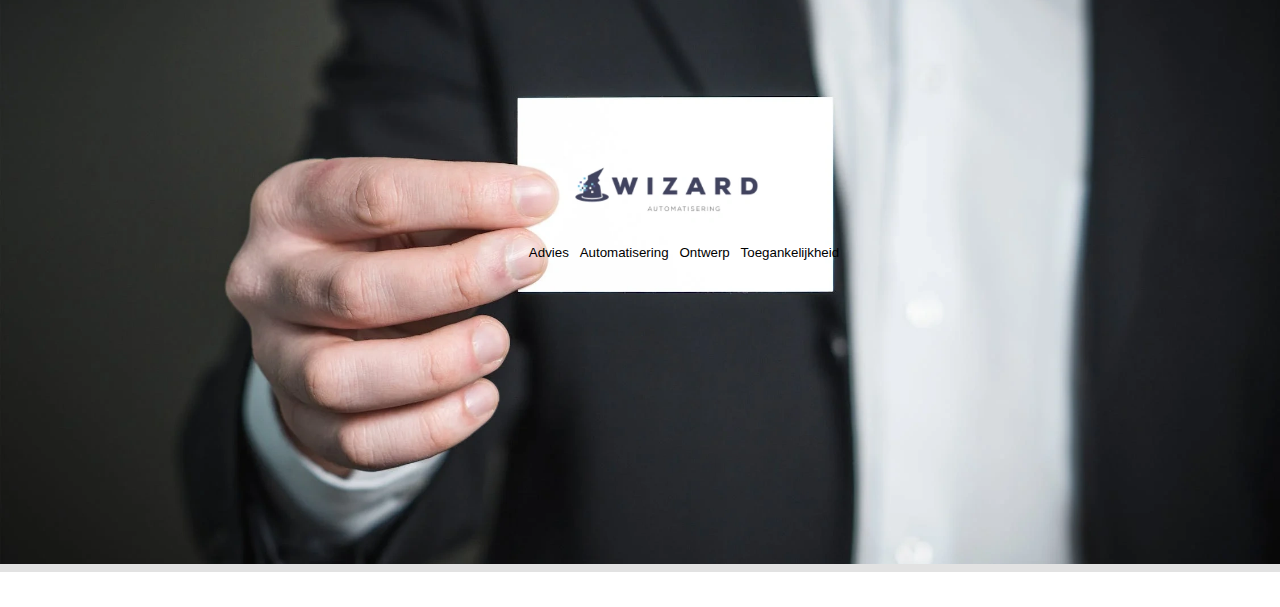
==== commit a33b93b0: "Merge branch 'main' of" ====
--- a/index.html
+++ b/index.html
@@ -54,6 +54,7 @@
 
   <footer>
 
+    <p></p>
   </footer>
 
   <!-- popover container -->
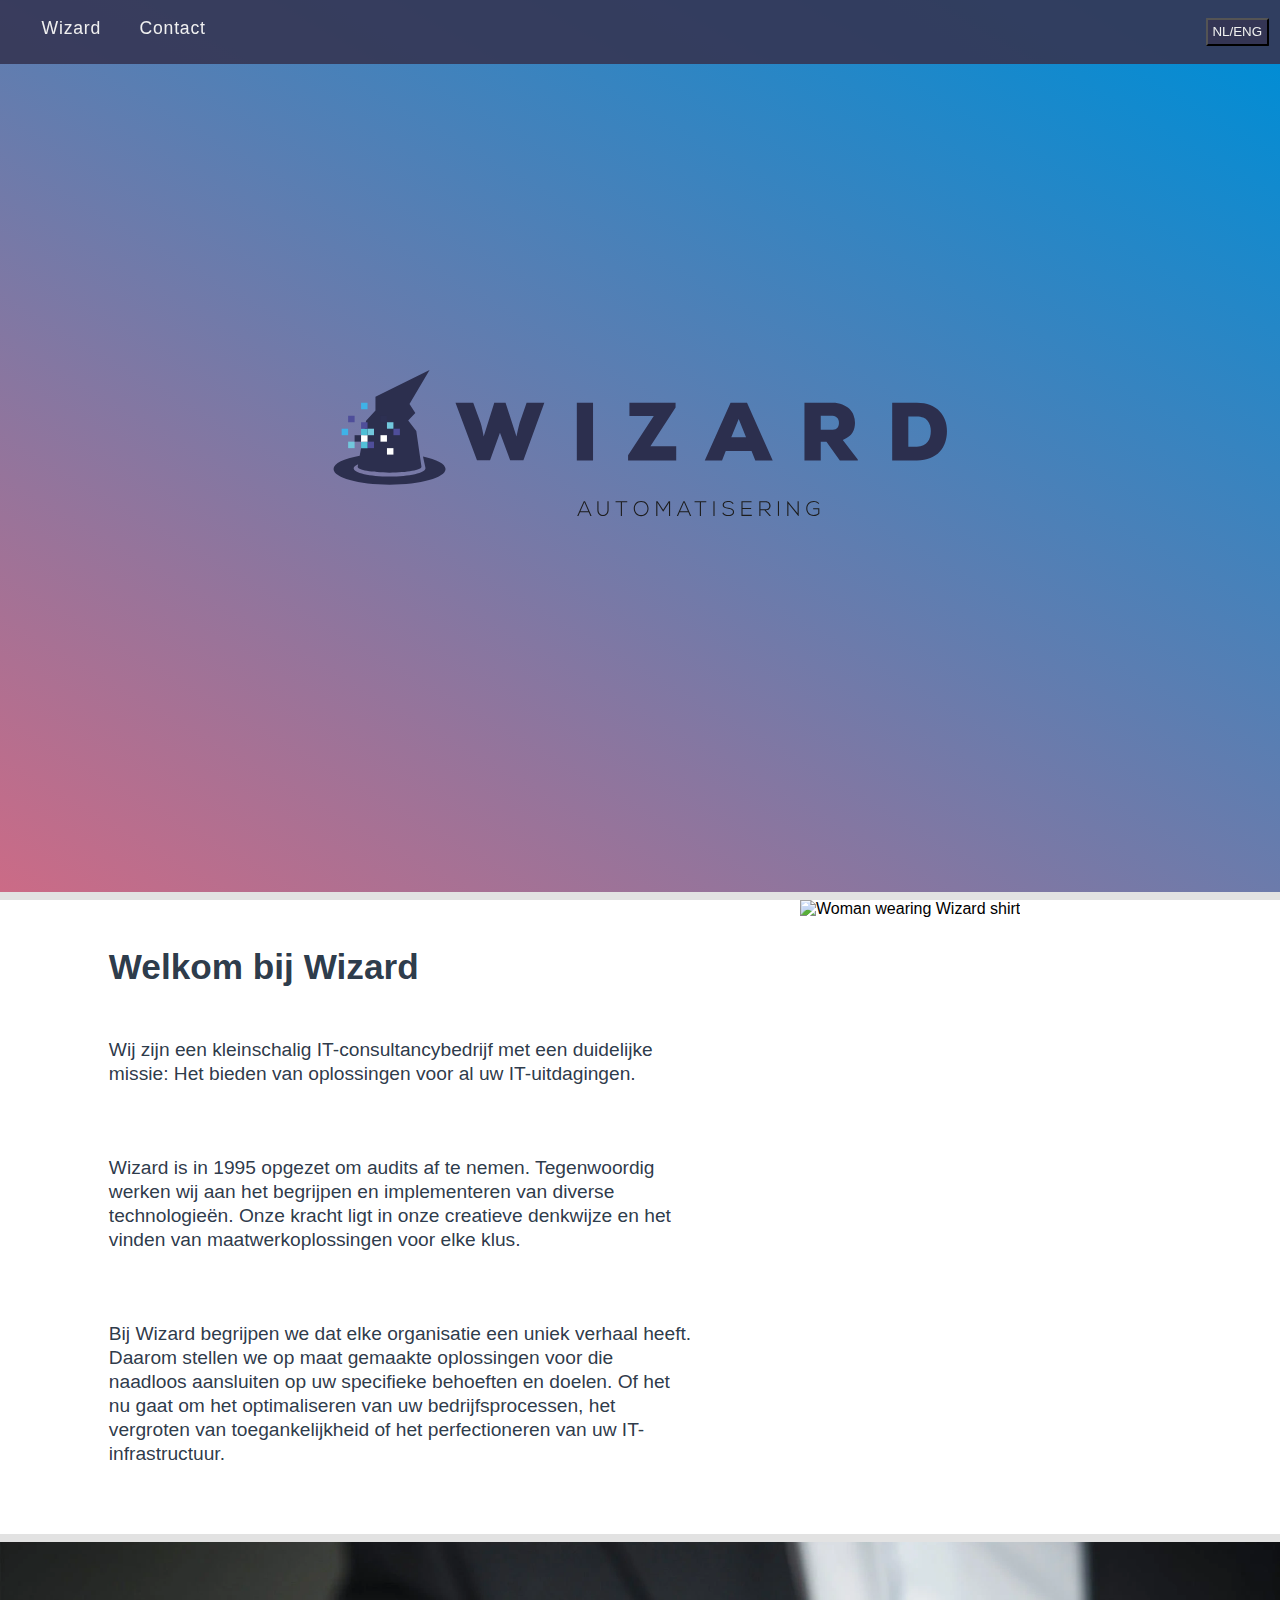
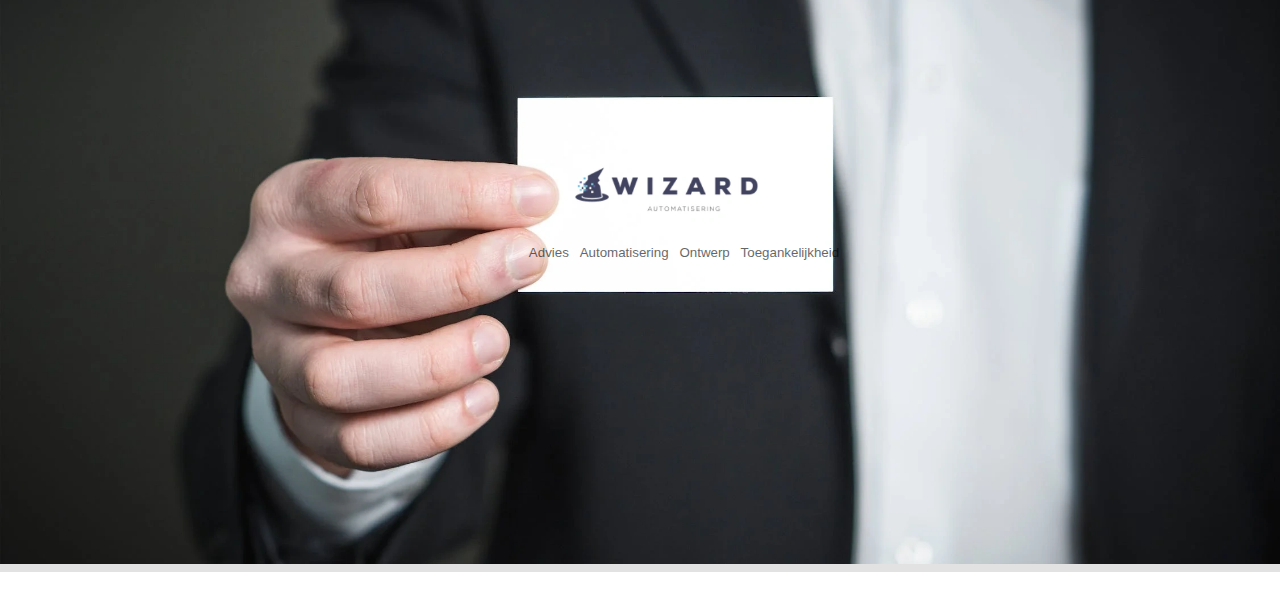
==== commit 66d89fd8: "Hot Website" ====
--- a/index.html
+++ b/index.html
@@ -17,15 +17,15 @@
     <ul>
       <li><a aria-label="Menu" class="menu__button">Menu</a></li>
       <li><a aria-label="Home page" href="index.html">Wizard</a><div class="dot"></div></li>
-      <li><a aria-label="Wat voor oplossingen" class="navbar__item" href="pages/oplossingen.html">Oplossingen</a><div class="dot"></div></li>
-      <li><a aria-label="Leer over onze diensten" class="navbar__item" href="pages/diensten.html">Diensten</a><div class="dot"></div></li>
+      <!-- <li><a aria-label="Wat voor oplossingen" class="navbar__item" href="pages/oplossingen.html">Oplossingen</a><div class="dot"></div></li>
+      <li><a aria-label="Leer over onze diensten" class="navbar__item" href="pages/diensten.html">Diensten</a><div class="dot"></div></li> -->
       <li><a aria-label="neem contact op" class="navbar__item contact__button">Contact</a><div class="dot"></div></li>
 
       <li class="float-right"><button id="toggleLanguage" tabindex=0 aria-label="Change language" class="navbar__item navbar__button" role="interaction" onclick="toggleLanguage()" title="Language toggle">NL/ENG</button></li>
     </ul>
   </nav>
 
-  <section class="section__banner">
+  <section class="section__banner__color">
     <figure class="banner__logo">
       <img src="img/WIZARD-LOGO-LAAG.svg" alt="Wizard logo">
     </figure>
@@ -53,7 +53,6 @@
   </section>
 
   <footer>
-
     <p></p>
   </footer>
 
--- a/css/style.css
+++ b/css/style.css
@@ -56,11 +56,16 @@
 /* Sections */
 
 /* Banner */
-.section__banner {
+.section__banner__color {
 	height: 100vh;
 	background: linear-gradient(30.11deg, var(--orange), var(--rose), var(--green-blue-crayola), var(--platinum));
 	background-size: 350% 350%;
 	animation: gradient 19.88s ease infinite;
+	display: grid;
+	place-items: center;
+}
+
+.section__banner{
 	display: grid;
 	place-items: center;
 }
@@ -106,6 +111,10 @@
 	cursor: pointer;
 	background: none;
 	border: none;
+	opacity: 0.6;
+}
+.section__buttons div button:hover{
+	opacity: 1;
 }
 
 @keyframes gradient {
